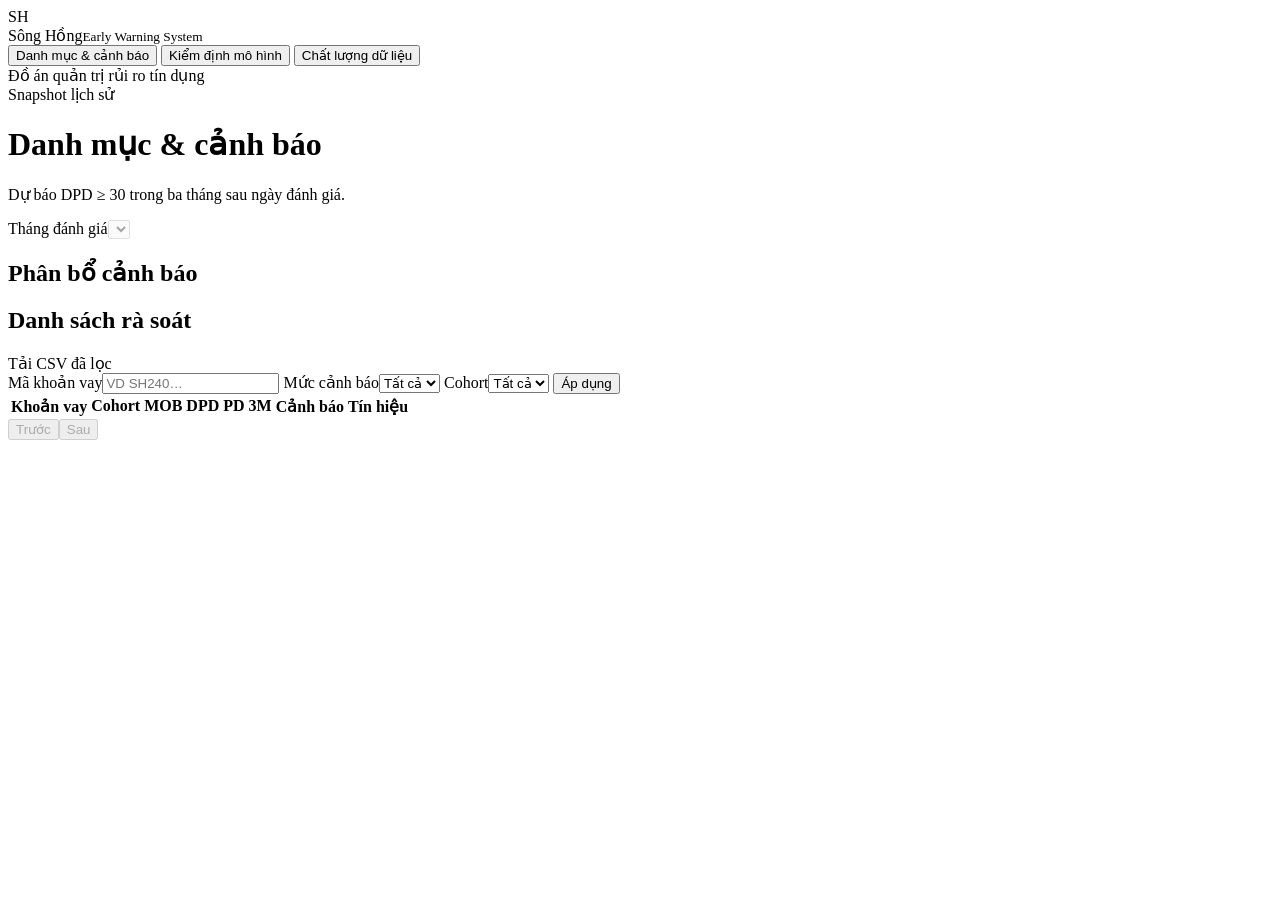
==== web/index.html @ 2f6ffdcd "Add web to demo better" ====
<!doctype html>
<html lang="vi">
<head>
  <meta charset="utf-8">
  <meta name="viewport" content="width=device-width, initial-scale=1">
  <title>Sông Hồng | Early Warning System</title>
  <link rel="stylesheet" href="/app.css">
  <script src="/app.js" defer></script>
</head>
<body>
  <aside class="sidebar">
    <div class="brand"><span class="mark" aria-hidden="true">SH</span><div>Sông Hồng<small>Early Warning System</small></div></div>
    <nav aria-label="Điều hướng">
      <button data-view="portfolio" aria-current="page">Danh mục &amp; cảnh báo</button>
      <button data-view="validation">Kiểm định mô hình</button>
      <button data-view="quality">Chất lượng dữ liệu</button>
    </nav>
    <div class="side-note">Đồ án quản trị rủi ro tín dụng<br>Snapshot lịch sử</div>
  </aside>
  <main>
    <div id="error" role="alert" hidden></div>
    <div id="portfolio" class="view">
      <header><div><h1>Danh mục &amp; cảnh báo</h1><p>Dự báo DPD ≥ 30 trong ba tháng sau ngày đánh giá.</p></div>
      <label>Tháng đánh giá<select id="month" disabled></select></label></header>
      <div id="kpis" class="kpis" aria-live="polite"></div>
      <section class="panel">
        <h2>Phân bổ cảnh báo</h2>
        <div id="distribution" class="distribution" aria-hidden="true"></div>
        <div id="legend" class="legend"></div>
      </section>
      <section class="panel">
        <div class="section-head"><div><h2>Danh sách rà soát</h2><p id="result-count" aria-live="polite"></p></div>
        <a id="export" class="primary" aria-disabled="true">Tải CSV đã lọc</a></div>
        <form id="filters" class="filters">
          <label>Mã khoản vay<input id="query" type="search" placeholder="VD SH240…" maxlength="80"></label>
          <label>Mức cảnh báo<select id="level"><option value="">Tất cả</option></select></label>
          <label>Cohort<select id="cohort"><option value="">Tất cả</option><option>Dev</option><option>OOT</option></select></label>
          <button class="primary">Áp dụng</button>
        </form>
        <div class="table-wrap"><table><thead><tr><th>Khoản vay</th><th>Cohort</th><th>MOB</th><th>DPD</th><th>PD 3M</th><th>Cảnh báo</th><th>Tín hiệu</th></tr></thead><tbody id="loans"></tbody></table></div>
        <div class="pagination"><button id="prev" disabled>Trước</button><span id="page"></span><button id="next" disabled>Sau</button></div>
      </section>
    </div>
    <div id="validation" class="view" hidden>
      <header><div><h1>Kiểm định mô hình</h1><p>So sánh ngoài thời gian (OOT) và theo dõi độ khớp của PD 30+.</p></div></header>
      <div id="model-kpis" class="kpis"></div>
      <section class="panel"><h2>PD bình quân và tỷ lệ 30+ quan sát</h2><p>Chỉ gồm snapshot OOT có đủ ba tháng theo dõi và DPD hiện tại dưới 30.</p>
      <div class="chart-key"><span>■ PD bình quân</span><span>■ Tỷ lệ quan sát</span></div>
      <div class="chart-wrap"><canvas id="chart" role="img" aria-label="So sánh PD bình quân và tỷ lệ quan sát theo tháng. Bảng số liệu ở bên dưới."></canvas></div>
      <details><summary>Xem số liệu theo tháng</summary><div id="monthly"></div></details></section>
      <section class="panel"><h2>Hiệu quả theo mức cảnh báo · OOT 30+</h2><div id="capture"></div></section>
      <section class="panel"><h2>Ngưỡng cố định từ validation</h2><div id="thresholds"></div><p>Tỷ trọng cảnh báo ở tháng khác có thể thay đổi theo phân phối điểm.</p></section>
      <section class="panel"><h2>So sánh ứng viên · Validation 30+</h2><div id="comparison"></div></section>
      <section class="panel"><h2>Hiệu chỉnh theo nhóm điểm · OOT 30+</h2><div id="calibration"></div></section>
    </div>
    <div id="quality" class="view" hidden>
      <header><div><h1>Chất lượng dữ liệu</h1><p>Kiểm tra nguồn, dữ liệu thiếu và chỉ báo dịch chuyển tại lần huấn luyện.</p></div></header>
      <section class="panel"><h2>Ba nguồn đầu vào</h2><div id="inventory"></div></section>
      <section class="panel"><h2>Dữ liệu thiếu trước xử lý</h2><div id="missing"></div></section>
      <section class="panel"><h2>Drift thu nhập</h2><div id="drift"></div></section>
    </div>
  </main>
  <dialog id="detail"><form method="dialog"><button aria-label="Đóng chi tiết">Đóng</button></form><h2 id="detail-title"></h2><div id="detail-body"></div></dialog>
</body>
</html>
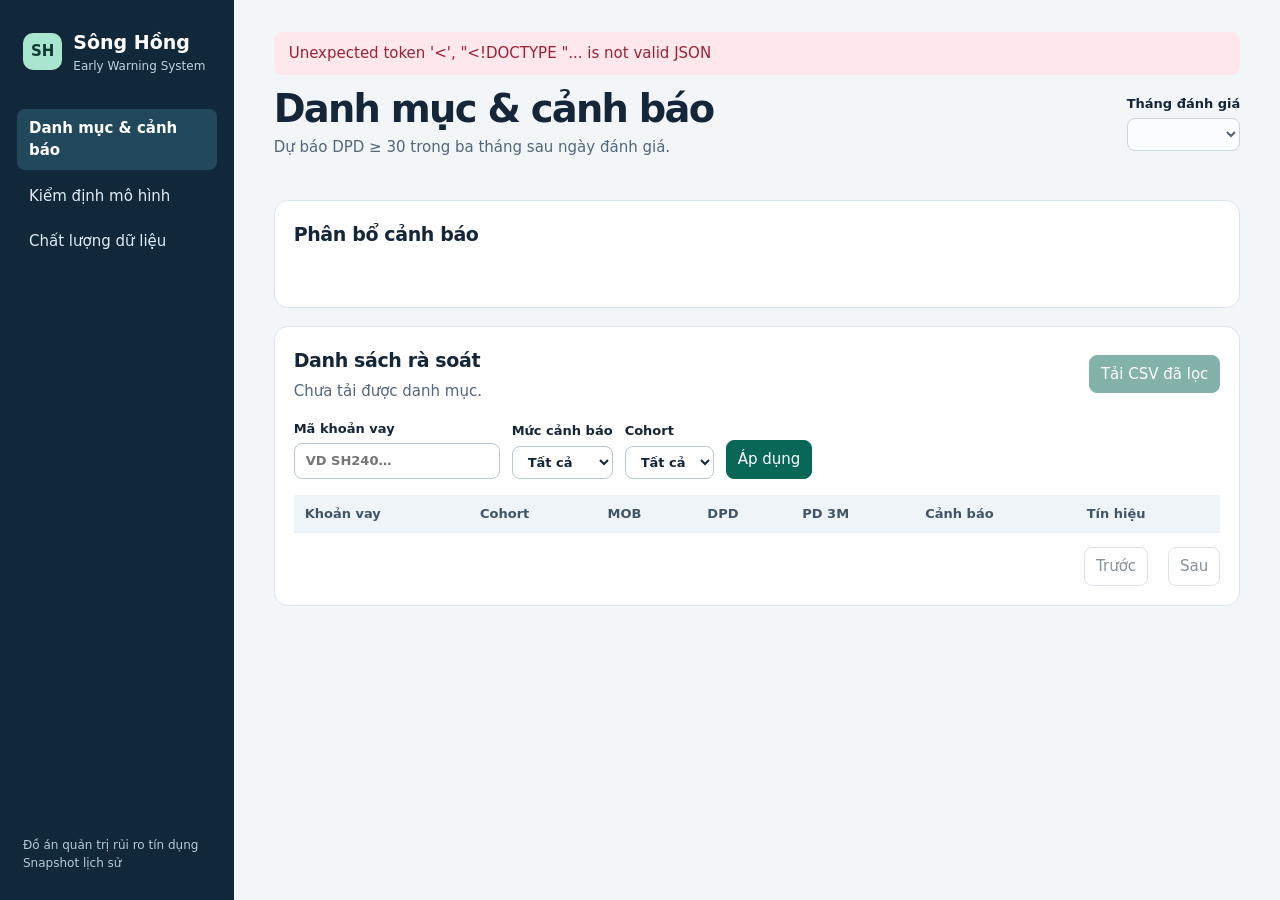
==== commit 28dd647a: "Design web for EWS" ====
--- a/web/index.html
+++ b/web/index.html
@@ -1,15 +1,19 @@
 <!doctype html>
 <html lang="vi">
+
 <head>
   <meta charset="utf-8">
   <meta name="viewport" content="width=device-width, initial-scale=1">
   <title>Sông Hồng | Early Warning System</title>
-  <link rel="stylesheet" href="/app.css">
-  <script src="/app.js" defer></script>
+  <link rel="stylesheet" href="app.css">
+  <script src="app.js" defer></script>
 </head>
+
 <body>
   <aside class="sidebar">
-    <div class="brand"><span class="mark" aria-hidden="true">SH</span><div>Sông Hồng<small>Early Warning System</small></div></div>
+    <div class="brand"><span class="mark" aria-hidden="true">SH</span>
+      <div>Sông Hồng<small>Early Warning System</small></div>
+    </div>
     <nav aria-label="Điều hướng">
       <button data-view="portfolio" aria-current="page">Danh mục &amp; cảnh báo</button>
       <button data-view="validation">Kiểm định mô hình</button>
@@ -20,8 +24,13 @@
   <main>
     <div id="error" role="alert" hidden></div>
     <div id="portfolio" class="view">
-      <header><div><h1>Danh mục &amp; cảnh báo</h1><p>Dự báo DPD ≥ 30 trong ba tháng sau ngày đánh giá.</p></div>
-      <label>Tháng đánh giá<select id="month" disabled></select></label></header>
+      <header>
+        <div>
+          <h1>Danh mục &amp; cảnh báo</h1>
+          <p>Dự báo DPD ≥ 30 trong ba tháng sau ngày đánh giá.</p>
+        </div>
+        <label>Tháng đánh giá<select id="month" disabled></select></label>
+      </header>
       <div id="kpis" class="kpis" aria-live="polite"></div>
       <section class="panel">
         <h2>Phân bổ cảnh báo</h2>
@@ -29,37 +38,108 @@
         <div id="legend" class="legend"></div>
       </section>
       <section class="panel">
-        <div class="section-head"><div><h2>Danh sách rà soát</h2><p id="result-count" aria-live="polite"></p></div>
-        <a id="export" class="primary" aria-disabled="true">Tải CSV đã lọc</a></div>
+        <div class="section-head">
+          <div>
+            <h2>Danh sách rà soát</h2>
+            <p id="result-count" aria-live="polite"></p>
+          </div>
+          <a id="export" class="primary" aria-disabled="true">Tải CSV đã lọc</a>
+        </div>
         <form id="filters" class="filters">
           <label>Mã khoản vay<input id="query" type="search" placeholder="VD SH240…" maxlength="80"></label>
-          <label>Mức cảnh báo<select id="level"><option value="">Tất cả</option></select></label>
-          <label>Cohort<select id="cohort"><option value="">Tất cả</option><option>Dev</option><option>OOT</option></select></label>
+          <label>Mức cảnh báo<select id="level">
+              <option value="">Tất cả</option>
+            </select></label>
+          <label>Cohort<select id="cohort">
+              <option value="">Tất cả</option>
+              <option>Dev</option>
+              <option>OOT</option>
+            </select></label>
           <button class="primary">Áp dụng</button>
         </form>
-        <div class="table-wrap"><table><thead><tr><th>Khoản vay</th><th>Cohort</th><th>MOB</th><th>DPD</th><th>PD 3M</th><th>Cảnh báo</th><th>Tín hiệu</th></tr></thead><tbody id="loans"></tbody></table></div>
-        <div class="pagination"><button id="prev" disabled>Trước</button><span id="page"></span><button id="next" disabled>Sau</button></div>
+        <div class="table-wrap">
+          <table>
+            <thead>
+              <tr>
+                <th>Khoản vay</th>
+                <th>Cohort</th>
+                <th>MOB</th>
+                <th>DPD</th>
+                <th>PD 3M</th>
+                <th>Cảnh báo</th>
+                <th>Tín hiệu</th>
+              </tr>
+            </thead>
+            <tbody id="loans"></tbody>
+          </table>
+        </div>
+        <div class="pagination"><button id="prev" disabled>Trước</button><span id="page"></span><button id="next"
+            disabled>Sau</button></div>
       </section>
     </div>
     <div id="validation" class="view" hidden>
-      <header><div><h1>Kiểm định mô hình</h1><p>So sánh ngoài thời gian (OOT) và theo dõi độ khớp của PD 30+.</p></div></header>
+      <header>
+        <div>
+          <h1>Kiểm định mô hình</h1>
+          <p>So sánh ngoài thời gian (OOT) và theo dõi độ khớp của PD 30+.</p>
+        </div>
+      </header>
       <div id="model-kpis" class="kpis"></div>
-      <section class="panel"><h2>PD bình quân và tỷ lệ 30+ quan sát</h2><p>Chỉ gồm snapshot OOT có đủ ba tháng theo dõi và DPD hiện tại dưới 30.</p>
-      <div class="chart-key"><span>■ PD bình quân</span><span>■ Tỷ lệ quan sát</span></div>
-      <div class="chart-wrap"><canvas id="chart" role="img" aria-label="So sánh PD bình quân và tỷ lệ quan sát theo tháng. Bảng số liệu ở bên dưới."></canvas></div>
-      <details><summary>Xem số liệu theo tháng</summary><div id="monthly"></div></details></section>
-      <section class="panel"><h2>Hiệu quả theo mức cảnh báo · OOT 30+</h2><div id="capture"></div></section>
-      <section class="panel"><h2>Ngưỡng cố định từ validation</h2><div id="thresholds"></div><p>Tỷ trọng cảnh báo ở tháng khác có thể thay đổi theo phân phối điểm.</p></section>
-      <section class="panel"><h2>So sánh ứng viên · Validation 30+</h2><div id="comparison"></div></section>
-      <section class="panel"><h2>Hiệu chỉnh theo nhóm điểm · OOT 30+</h2><div id="calibration"></div></section>
+      <section class="panel">
+        <h2>PD bình quân và tỷ lệ 30+ quan sát</h2>
+        <p>Chỉ gồm snapshot OOT có đủ ba tháng theo dõi và DPD hiện tại dưới 30.</p>
+        <div class="chart-key"><span>■ PD bình quân</span><span>■ Tỷ lệ quan sát</span></div>
+        <div class="chart-wrap"><canvas id="chart" role="img"
+            aria-label="So sánh PD bình quân và tỷ lệ quan sát theo tháng. Bảng số liệu ở bên dưới."></canvas></div>
+        <details>
+          <summary>Xem số liệu theo tháng</summary>
+          <div id="monthly"></div>
+        </details>
+      </section>
+      <section class="panel">
+        <h2>Hiệu quả theo mức cảnh báo · OOT 30+</h2>
+        <div id="capture"></div>
+      </section>
+      <section class="panel">
+        <h2>Ngưỡng cố định từ validation</h2>
+        <div id="thresholds"></div>
+        <p>Tỷ trọng cảnh báo ở tháng khác có thể thay đổi theo phân phối điểm.</p>
+      </section>
+      <section class="panel">
+        <h2>So sánh ứng viên · Validation 30+</h2>
+        <div id="comparison"></div>
+      </section>
+      <section class="panel">
+        <h2>Hiệu chỉnh theo nhóm điểm · OOT 30+</h2>
+        <div id="calibration"></div>
+      </section>
     </div>
     <div id="quality" class="view" hidden>
-      <header><div><h1>Chất lượng dữ liệu</h1><p>Kiểm tra nguồn, dữ liệu thiếu và chỉ báo dịch chuyển tại lần huấn luyện.</p></div></header>
-      <section class="panel"><h2>Ba nguồn đầu vào</h2><div id="inventory"></div></section>
-      <section class="panel"><h2>Dữ liệu thiếu trước xử lý</h2><div id="missing"></div></section>
-      <section class="panel"><h2>Drift thu nhập</h2><div id="drift"></div></section>
+      <header>
+        <div>
+          <h1>Chất lượng dữ liệu</h1>
+          <p>Kiểm tra nguồn, dữ liệu thiếu và chỉ báo dịch chuyển tại lần huấn luyện.</p>
+        </div>
+      </header>
+      <section class="panel">
+        <h2>Ba nguồn đầu vào</h2>
+        <div id="inventory"></div>
+      </section>
+      <section class="panel">
+        <h2>Dữ liệu thiếu trước xử lý</h2>
+        <div id="missing"></div>
+      </section>
+      <section class="panel">
+        <h2>Drift thu nhập</h2>
+        <div id="drift"></div>
+      </section>
     </div>
   </main>
-  <dialog id="detail"><form method="dialog"><button aria-label="Đóng chi tiết">Đóng</button></form><h2 id="detail-title"></h2><div id="detail-body"></div></dialog>
+  <dialog id="detail">
+    <form method="dialog"><button aria-label="Đóng chi tiết">Đóng</button></form>
+    <h2 id="detail-title"></h2>
+    <div id="detail-body"></div>
+  </dialog>
 </body>
-</html>
+
+</html>
--- a/web/app.css
+++ b/web/app.css
@@ -0,0 +1,415 @@
+:root {
+  color-scheme: light;
+  font: 15px/1.5 "Segoe UI", system-ui, sans-serif;
+  color: #142638;
+  background: #f3f6f9;
+  --muted: #526679;
+  --line: #dce5ec;
+  --teal: #096758;
+}
+
+* {
+  box-sizing: border-box;
+}
+
+body {
+  margin: 0;
+  display: grid;
+  grid-template-columns: 234px minmax(0, 1fr);
+  min-height: 100vh;
+}
+
+[hidden] {
+  display: none !important;
+}
+
+.sidebar {
+  background: #10283a;
+  color: #fff;
+  padding: 28px 17px;
+  position: sticky;
+  top: 0;
+  height: 100vh;
+  display: flex;
+  flex-direction: column;
+}
+
+.brand {
+  display: flex;
+  gap: 11px;
+  align-items: center;
+  font-size: 19px;
+  font-weight: 700;
+  margin: 0 6px 34px;
+}
+
+.brand small {
+  display: block;
+  color: #bed4de;
+  font-size: 12px;
+  font-weight: 400;
+}
+
+.mark {
+  background: #a9e6cf;
+  color: #123931;
+  border-radius: 10px;
+  padding: 7px 8px;
+  font-size: 15px;
+}
+
+nav {
+  display: grid;
+  gap: 7px;
+}
+
+nav button {
+  text-align: left;
+  color: #e0edf5;
+  background: transparent;
+  border-color: transparent;
+}
+
+nav button[aria-current] {
+  background: #22485b;
+  color: white;
+  font-weight: 650;
+}
+
+.side-note {
+  margin: auto 6px 0;
+  color: #b7cbd6;
+  font-size: 12px;
+}
+
+main {
+  width: 100%;
+  max-width: 1500px;
+  margin-inline: auto;
+  padding: 32px clamp(16px, 3.1vw, 48px);
+}
+
+header,
+.section-head {
+  display: flex;
+  justify-content: space-between;
+  align-items: center;
+  gap: 16px;
+  flex-wrap: wrap;
+}
+
+header {
+  margin-bottom: 24px;
+}
+
+h1 {
+  font-size: clamp(27px, 3vw, 42px);
+  letter-spacing: -.045em;
+  line-height: 1.12;
+  margin: 0;
+}
+
+h2 {
+  font-size: 19px;
+  letter-spacing: -.02em;
+  margin: 0;
+}
+
+p {
+  color: var(--muted);
+  margin: 6px 0 0;
+}
+
+.kpis {
+  display: grid;
+  grid-template-columns: repeat(auto-fit, minmax(155px, 1fr));
+  gap: 14px;
+  margin-bottom: 18px;
+}
+
+.kpi,
+.panel {
+  background: white;
+  border: 1px solid var(--line);
+  border-radius: 14px;
+}
+
+.kpi {
+  padding: 16px 19px;
+}
+
+.kpi span {
+  color: var(--muted);
+  display: block;
+}
+
+.kpi strong {
+  display: block;
+  font-size: 31px;
+  line-height: 1.25;
+  letter-spacing: -.04em;
+  margin-top: 5px;
+}
+
+.panel {
+  padding: 19px;
+  margin-bottom: 18px;
+}
+
+.distribution {
+  height: 12px;
+  display: flex;
+  border-radius: 7px;
+  overflow: hidden;
+  margin: 15px 0 12px;
+}
+
+.distribution span {
+  background: var(--accent);
+}
+
+.legend {
+  display: flex;
+  flex-wrap: wrap;
+  gap: 8px;
+}
+
+.legend button {
+  background: var(--tint);
+  border-color: transparent;
+  color: var(--ink);
+}
+
+.legend button[aria-pressed="true"] {
+  border-color: currentColor;
+}
+
+.green {
+  --accent: #309978;
+  --tint: #e4f4ed;
+  --ink: #116045;
+}
+
+.yellow {
+  --accent: #d5ae3f;
+  --tint: #fff3cf;
+  --ink: #6b5100;
+}
+
+.orange {
+  --accent: #da8047;
+  --tint: #fff0df;
+  --ink: #823b0d;
+}
+
+.red {
+  --accent: #d65c64;
+  --tint: #ffe8eb;
+  --ink: #9a2236;
+}
+
+.existing {
+  --accent: #8770bb;
+  --tint: #eee9fa;
+  --ink: #4f387f;
+}
+
+.badge {
+  background: var(--tint);
+  color: var(--ink);
+  padding: 4px 8px;
+  border-radius: 6px;
+  white-space: nowrap;
+  font-weight: 650;
+  font-size: 13px;
+}
+
+.filters {
+  display: flex;
+  align-items: end;
+  flex-wrap: wrap;
+  gap: 12px;
+  margin: 16px 0;
+}
+
+label {
+  display: grid;
+  gap: 5px;
+  font-size: 13px;
+  font-weight: 650;
+}
+
+button,
+input,
+select,
+.primary {
+  font: inherit;
+  color: inherit;
+  border: 1px solid #b8c8d4;
+  background: white;
+  border-radius: 8px;
+  padding: 7px 11px;
+}
+
+button,
+select {
+  cursor: pointer;
+}
+
+button:disabled,
+[aria-disabled=true] {
+  opacity: .5;
+  cursor: default;
+}
+
+.primary {
+  background: var(--teal);
+  color: white;
+  border-color: var(--teal);
+  text-decoration: none;
+}
+
+:focus-visible {
+  outline: 3px solid #248eaa;
+  outline-offset: 2px;
+}
+
+.table-wrap {
+  overflow: auto;
+  margin-top: 10px;
+}
+
+table {
+  border-collapse: collapse;
+  width: 100%;
+  font-variant-numeric: tabular-nums;
+}
+
+th,
+td {
+  text-align: left;
+  padding: 9px 11px;
+  border-bottom: 1px solid #e7edf2;
+}
+
+th {
+  background: #eef4f7;
+  color: #415568;
+  font-size: 13px;
+}
+
+tbody tr:hover {
+  background: #f7fafb;
+}
+
+.loan {
+  border: 0;
+  background: transparent;
+  padding: 0;
+  font-weight: 700;
+  color: var(--teal);
+  text-decoration: underline;
+}
+
+.pagination {
+  display: flex;
+  justify-content: end;
+  align-items: center;
+  gap: 10px;
+  margin-top: 14px;
+}
+
+.chart-wrap {
+  overflow: auto;
+  margin-top: 8px;
+}
+
+canvas {
+  width: 100%;
+  height: 255px;
+  min-width: 550px;
+  display: block;
+}
+
+.chart-key {
+  display: flex;
+  gap: 16px;
+  margin-top: 12px;
+  color: #0a705f;
+}
+
+.chart-key span+span {
+  color: #576d9d;
+}
+
+details {
+  margin-top: 12px;
+}
+
+summary {
+  cursor: pointer;
+  color: var(--teal);
+}
+
+dialog {
+  width: min(560px, calc(100vw - 28px));
+  border: 1px solid var(--line);
+  border-radius: 14px;
+  padding: 22px;
+  color: inherit;
+}
+
+dialog::backdrop {
+  background: #10283a88;
+}
+
+dialog form {
+  float: right;
+}
+
+dl {
+  display: grid;
+  grid-template-columns: minmax(100px, 1fr) 2fr;
+  gap: 7px 12px;
+}
+
+dd {
+  margin: 0;
+}
+
+#error {
+  color: #9a2236;
+  background: #ffe8eb;
+  padding: 10px 15px;
+  margin-bottom: 12px;
+  border-radius: 8px;
+}
+
+@media (max-width: 760px) {
+  body {
+    display: block;
+  }
+
+  .sidebar {
+    position: static;
+    height: auto;
+    padding: 12px;
+  }
+
+  .brand {
+    margin: 0 0 10px;
+  }
+
+  nav {
+    display: flex;
+    flex-wrap: wrap;
+  }
+
+  .side-note {
+    display: none;
+  }
+
+  main {
+    padding: 20px 12px;
+  }
+}
